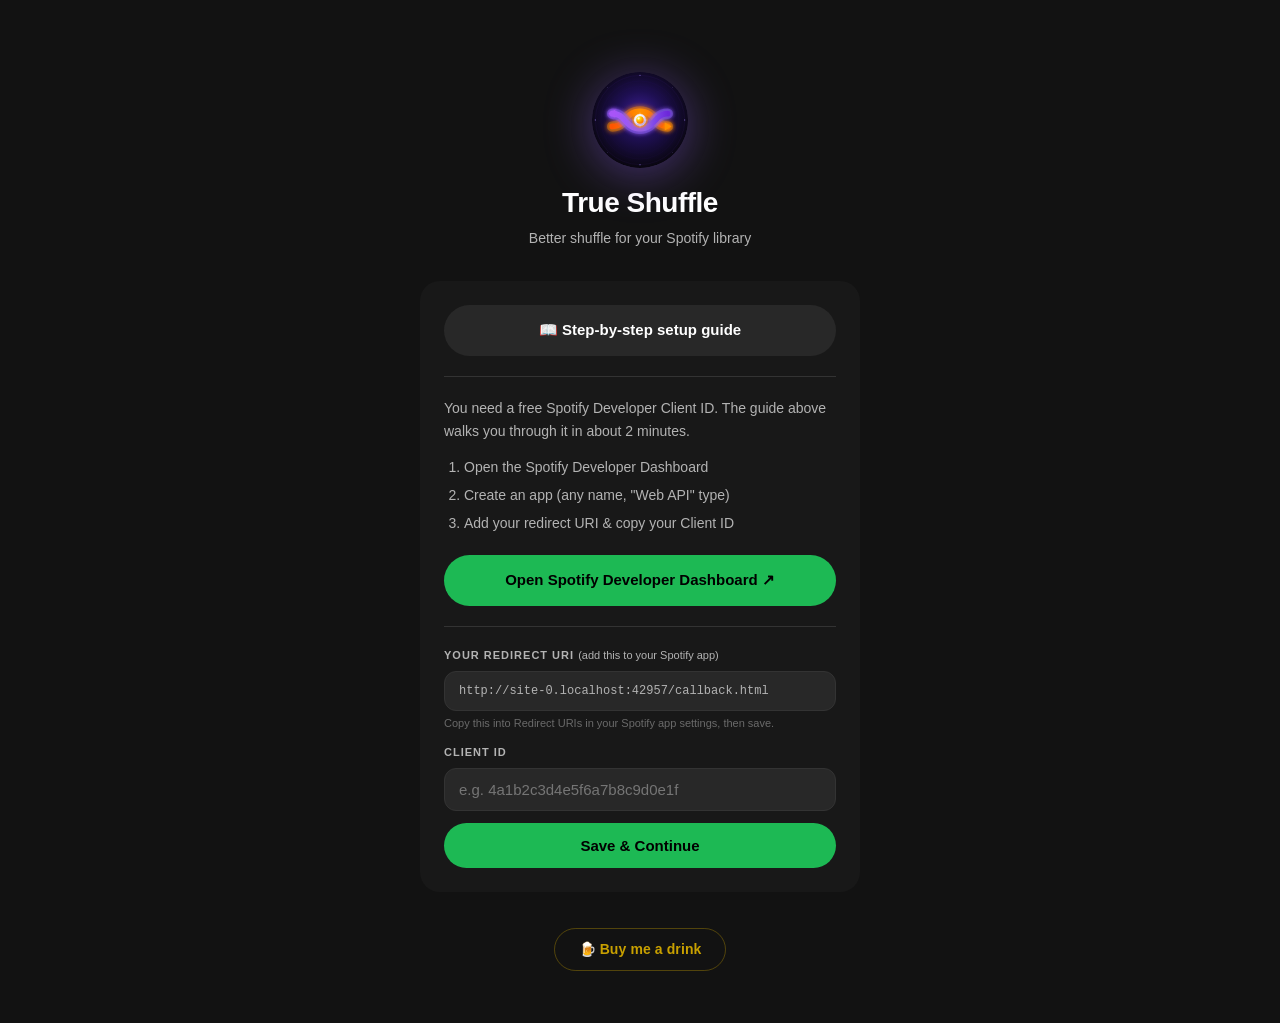
==== index.html @ 3b2812a7 "Deploy True Shuffle web app — ed24900bc7e69469fba70e04ebcd4ed417a849a8 ed24900bc7e69469fba70e04ebcd4" ====
<!DOCTYPE html>
<html lang="en">
<head>
    <meta charset="UTF-8">
    <meta name="viewport" content="width=device-width, initial-scale=1.0, viewport-fit=cover">
    <meta name="theme-color" content="#121212">
    <meta name="apple-mobile-web-app-capable" content="yes">
    <meta name="apple-mobile-web-app-status-bar-style" content="black-translucent">
    <title>True Shuffle</title>
    <link rel="icon" type="image/svg+xml" href="favicon.svg">
    <link rel="apple-touch-icon" href="favicon.svg">
    <link rel="stylesheet" href="css/style.css">
</head>
<body>
<div class="app">

    <!-- ── Setup Screen ──────────────────────────────────────────────────── -->
    <section id="screen-setup" class="screen">
        <div class="logo-area">
            <img src="favicon.svg" alt="True Shuffle logo" class="logo-img">
            <h1>True Shuffle</h1>
            <p>Better shuffle for your Spotify library</p>
        </div>

        <div class="card">
            <!-- Guide link at the TOP of the card -->
            <a href="walkthrough.html" target="_blank" rel="noopener"
               class="btn btn-secondary" style="margin-bottom: 16px;">
                📖 Step-by-step setup guide
            </a>

            <div class="divider"></div>

            <div class="setup-steps">
                <p style="margin-bottom: 12px;">You need a free Spotify Developer Client ID.
                    The guide above walks you through it in about 2 minutes.</p>
                <ol>
                    <li>Open the Spotify Developer Dashboard</li>
                    <li>Create an app (any name, "Web API" type)</li>
                    <li>Add your redirect URI &amp; copy your Client ID</li>
                </ol>
            </div>

            <a href="https://developer.spotify.com/dashboard"
               target="_blank" rel="noopener"
               class="btn btn-primary" style="margin-top: 16px; margin-bottom: 16px;">
                Open Spotify Developer Dashboard ↗
            </a>

            <div class="divider"></div>

            <label>Your Redirect URI <span style="font-weight:400;text-transform:none;letter-spacing:0;">(add this to your Spotify app)</span></label>
            <div class="redirect-uri-box" id="redirect-uri-display">Loading…</div>
            <span class="redirect-uri-label">Copy this into Redirect URIs in your Spotify app settings, then save.</span>

            <label for="input-client-id" style="margin-top: 8px;">Client ID</label>
            <input type="text" id="input-client-id" placeholder="e.g. 4a1b2c3d4e5f6a7b8c9d0e1f"
                   autocomplete="off" autocorrect="off" autocapitalize="off" spellcheck="false">

            <button id="btn-save-client-id" class="btn btn-primary">
                Save &amp; Continue
            </button>
        </div>

        <div class="bmc-footer">
            <a href="https://www.buymeacoffee.com/AppsbyDan" target="_blank" rel="noopener" class="bmc-link">
                🍺 Buy me a drink
            </a>
        </div>
    </section>

    <!-- ── Home Screen ────────────────────────────────────────────────────── -->
    <section id="screen-home" class="screen">

        <!-- Gear icon: top-right, absolute -->
        <button class="icon-btn home-settings-btn" id="btn-settings" aria-label="Settings">⚙️</button>

        <!-- Logo + title: centered -->
        <div class="home-header">
            <img src="favicon.svg" alt="True Shuffle logo" class="home-logo-img">
            <h1>True Shuffle</h1>
        </div>

        <!-- Logged-out state -->
        <div id="home-logged-out" style="display:none;">
            <!-- Shown when a re-login is needed (e.g. missing playlist scope) -->
            <div id="relogin-notice" style="display:none;" class="relogin-notice"></div>

            <div class="home-hero">
                <h2>Real shuffle.<br>No repeats. No bias.</h2>
                <p>True Shuffle builds a playlist that spreads evenly across all your
                   artists — so your whole library actually gets played. It remembers
                   your recent playlists, so each build brings different songs and
                   different artists.</p>
            </div>
            <div class="spacer"></div>
            <button id="btn-login" class="btn btn-primary">Log in with Spotify</button>
            <button class="btn btn-ghost btn-sm" style="margin-top: 8px;"
                onclick="document.getElementById('screen-home').classList.remove('active');document.getElementById('screen-setup').classList.add('active');">
                Change Client ID
            </button>
        </div>

        <!-- Logged-in state -->
        <div id="home-logged-in" style="display:none;">
            <div class="home-hero">
                <h2>Ready to shuffle</h2>
                <p>Tap Build to create a fresh playlist that covers your entire
                   Spotify library — artists you love and artists you've forgotten.</p>
            </div>
            <div class="spacer"></div>
            <button id="btn-build" class="btn btn-primary">Build Playlist</button>
            <button id="btn-logout" class="btn btn-ghost btn-sm" style="margin-top: 8px;">Log out</button>
        </div>

        <div class="bmc-footer">
            <a href="https://www.buymeacoffee.com/AppsbyDan" target="_blank" rel="noopener" class="bmc-link">
                🍺 Buy me a drink
            </a>
        </div>
    </section>

    <!-- ── Building Screen ────────────────────────────────────────────────── -->
    <section id="screen-building" class="screen">
        <div class="spinner"></div>
        <p id="build-status">Starting…</p>
        <p id="build-progress"></p>
        <p class="text-muted text-sm" style="max-width: 260px; text-align: center; margin-top: 8px;">
            First builds scan your artist library — this can take 30–60 seconds.
            Future builds are much faster.
        </p>
    </section>

    <!-- ── Success Screen ────────────────────────────────────────────────── -->
    <section id="screen-success" class="screen">
        <div class="success-check">✓</div>
        <h2>Playlist Built!</h2>
        <p id="success-track-count" class="text-muted"></p>
        <p id="success-tiers"></p>
        <p id="scan-progress" class="text-muted text-sm"></p>

        <div class="success-actions">
            <a id="success-link" href="#" target="_blank" rel="noopener">
                Open in Spotify ↗
            </a>
            <button id="btn-rebuild" class="btn btn-secondary">Build Another</button>
            <button class="btn btn-ghost btn-sm"
                onclick="document.getElementById('screen-success').classList.remove('active');document.getElementById('screen-home').classList.add('active');">
                Back to Home
            </button>
        </div>

        <div class="bmc-footer">
            <a href="https://www.buymeacoffee.com/AppsbyDan" target="_blank" rel="noopener" class="bmc-link">
                🍺 Buy me a drink
            </a>
        </div>
    </section>

    <!-- ── Error Screen ───────────────────────────────────────────────────── -->
    <section id="screen-error" class="screen">
        <div class="error-icon">⚠️</div>
        <h2>Something went wrong</h2>
        <p id="error-message"></p>
        <div style="width: 100%; margin-top: auto;">
            <button id="btn-try-again" class="btn btn-primary">Try Again</button>
        </div>
    </section>

    <!-- ── Settings Overlay ───────────────────────────────────────────────── -->
    <div id="settings-overlay" class="settings-overlay" role="dialog" aria-label="Settings">
        <div class="settings-panel">
            <div class="settings-header">
                <h2>Settings</h2>
                <button class="settings-close-btn" id="btn-settings-close" aria-label="Close settings">✕</button>
            </div>

            <div class="settings-body">

                <!-- Discovery Bias -->
                <div class="setting-section">
                    <p class="setting-section-title">Discovery</p>
                    <div class="setting-row">
                        <div>
                            <div class="setting-row-label">Discovery bias</div>
                            <div class="setting-row-desc">How often discovery artists appear vs. familiar ones</div>
                        </div>
                        <span class="setting-value" id="bias-value">60%</span>
                    </div>
                    <input type="range" id="input-bias" min="0" max="100" step="5" value="60">
                    <div style="display:flex;justify-content:space-between;margin-top:6px;">
                        <span class="text-muted text-sm">Familiar</span>
                        <span class="text-muted text-sm">Discovery</span>
                    </div>
                </div>

                <div class="divider"></div>

                <!-- Playlist Duration -->
                <div class="setting-section">
                    <p class="setting-section-title">Playlist</p>

                    <div class="setting-row">
                        <div>
                            <div class="setting-row-label">Playlist name</div>
                            <div class="setting-row-desc">What the playlist is called in Spotify</div>
                        </div>
                    </div>
                    <input type="text" id="input-playlist-name"
                           maxlength="100" placeholder="True Shuffle" autocomplete="off"
                           aria-label="Playlist name">
                    <div class="text-muted text-sm" id="playlist-name-hint" style="margin-top:6px;"></div>

                    <div class="setting-row" style="margin-top:18px;">
                        <div>
                            <div class="setting-row-label">Target duration</div>
                            <div class="setting-row-desc">Approximate playlist length</div>
                        </div>
                        <span class="setting-value" id="duration-value">2.0 hr</span>
                    </div>
                    <input type="range" id="input-duration" min="0.5" max="4" step="0.5" value="2">
                    <div style="display:flex;justify-content:space-between;margin-top:6px;">
                        <span class="text-muted text-sm">30 min</span>
                        <span class="text-muted text-sm">4 hr</span>
                    </div>
                </div>

                <div class="divider"></div>

                <!-- Cooldown -->
                <div class="setting-section">
                    <p class="setting-section-title">Cooldown</p>

                    <div class="setting-row">
                        <div>
                            <div class="setting-row-label">Song repeat cooldown</div>
                            <div class="setting-row-desc">Avoid songs used in this many previous builds</div>
                        </div>
                        <span class="setting-value" id="song-cooldown-value">5</span>
                    </div>
                    <input type="range" id="input-song-cooldown" min="1" max="50" step="1" value="5">
                    <div style="display:flex;justify-content:space-between;margin-top:6px;">
                        <span class="text-muted text-sm">1</span>
                        <span class="text-muted text-sm">50</span>
                    </div>

                    <div class="setting-row" style="margin-top:18px;">
                        <div>
                            <div class="setting-row-label">Artist repeat cooldown</div>
                            <div class="setting-row-desc">Avoid artists used in this many previous builds</div>
                        </div>
                        <span class="setting-value" id="artist-cooldown-value">5</span>
                    </div>
                    <input type="range" id="input-artist-cooldown" min="1" max="30" step="1" value="5">
                    <div style="display:flex;justify-content:space-between;margin-top:6px;">
                        <span class="text-muted text-sm">1</span>
                        <span class="text-muted text-sm">30</span>
                    </div>
                    <div class="text-muted text-sm" id="artist-cooldown-rec" style="margin-top:8px;"></div>
                </div>

                <div class="divider"></div>

                <!-- Liked Songs mode -->
                <div class="setting-section">
                    <p class="setting-section-title">Liked Songs shuffle</p>
                    <div class="toggle-row">
                        <div class="toggle-label-group">
                            <div class="label-text">Explore artist catalogs</div>
                            <div class="label-desc">When you have no followed artists, also include top tracks
                                &amp; saved album cuts (not just your liked songs)</div>
                        </div>
                        <label class="toggle-switch">
                            <input type="checkbox" id="input-explore">
                            <span class="toggle-track"></span>
                        </label>
                    </div>
                </div>

                <div class="divider"></div>

                <!-- Track Library -->
                <div class="setting-section">
                    <p class="setting-section-title">Track Library</p>
                    <p class="text-muted text-sm" style="margin-bottom: 12px;">
                        Artists are scanned in batches per build. Use this to force a rescan
                        for newly released music.
                    </p>
                    <button id="btn-clear-cache" class="btn btn-outline btn-sm">Scan for new tracks</button>
                </div>

                <div class="divider"></div>

                <!-- Export -->
                <div class="setting-section">
                    <p class="setting-section-title">Export</p>
                    <p class="text-muted text-sm" style="margin-bottom: 12px;">
                        Downloads straight to this device. Nothing is uploaded, and no file
                        contains your Client ID or login details.
                    </p>
                    <button id="btn-export-artists" class="btn btn-outline btn-sm">Export artist list</button>
                    <button id="btn-export-playlists" class="btn btn-outline btn-sm"
                            style="margin-top: 8px;">Export playlist log</button>
                    <button id="btn-export-diag" class="btn btn-outline btn-sm"
                            style="margin-top: 8px;">Export diagnostics</button>
                    <button id="btn-clear-playlist-log" class="btn btn-ghost btn-sm"
                            style="margin-top: 8px;">Clear playlist log</button>
                </div>

                <div class="divider"></div>

                <!-- Account -->
                <div class="setting-section">
                    <p class="setting-section-title">Account</p>
                    <button id="btn-change-client-id" class="btn btn-ghost btn-sm">Change Client ID</button>
                </div>

                <div class="divider"></div>

                <!-- Support -->
                <div class="setting-section" style="text-align: center; padding-bottom: 4px;">
                    <a href="https://www.buymeacoffee.com/AppsbyDan" target="_blank" rel="noopener" class="bmc-link">
                        🍺 Buy me a drink
                    </a>
                </div>

            </div>
        </div>
    </div>

</div><!-- /.app -->

<script type="module" src="js/app.js?v=21"></script>
</body>
</html>
---- css/style.css ----
/* style.css — True Shuffle Web — Spotify dark theme, mobile-first */

/* ── Variables ──────────────────────────────────────────────────────────────── */
:root {
    --bg:          #121212;
    --surface:     #181818;
    --surface-2:   #282828;
    --surface-3:   #333333;
    --green:       #1db954;
    --green-dark:  #158a3e;
    --text:        #ffffff;
    --text-muted:  #b3b3b3;
    --text-dim:    #6a6a6a;
    --danger:      #e74c3c;
    --radius:      12px;
    --radius-lg:   20px;
    --radius-pill: 999px;
    --transition:  0.2s ease;
    --max-w:       480px;
}

/* ── Reset & Base ────────────────────────────────────────────────────────────── */
*, *::before, *::after { box-sizing: border-box; margin: 0; padding: 0; }

html, body {
    height: 100%;
    background: var(--bg);
    color: var(--text);
    font-family: -apple-system, BlinkMacSystemFont, 'Segoe UI', Roboto, Helvetica, Arial, sans-serif;
    font-size: 16px;
    line-height: 1.5;
    -webkit-font-smoothing: antialiased;
}

a { color: var(--green); text-decoration: none; }
a:hover { text-decoration: underline; }

/* ── App Container ───────────────────────────────────────────────────────────── */
.app {
    min-height: 100vh;
    display: flex;
    flex-direction: column;
    align-items: center;
}

/* ── Screens ─────────────────────────────────────────────────────────────────── */
.screen {
    display: none;
    flex-direction: column;
    width: 100%;
    max-width: var(--max-w);
    min-height: 100vh;
    padding: 24px 20px 40px;
}
.screen.active { display: flex; }

/* ── Logo (setup screen) ─────────────────────────────────────────────────────── */
.logo-area {
    text-align: center;
    margin-bottom: 32px;
    padding-top: 40px;
}
.logo-img {
    width: 96px;
    height: 96px;
    margin-bottom: 14px;
    display: block;
    margin-left: auto;
    margin-right: auto;
    /* The SVG has its own dark bg — a subtle glow ties it to the page */
    filter: drop-shadow(0 6px 24px rgba(139, 92, 246, 0.45));
    border-radius: 50%;
}
.logo-area h1 {
    font-size: 28px;
    font-weight: 700;
    letter-spacing: -0.5px;
    color: var(--text);
}
.logo-area p {
    color: var(--text-muted);
    font-size: 14px;
    margin-top: 4px;
}

/* ── Buy Me a Coffee ─────────────────────────────────────────────────────────── */
.bmc-footer {
    text-align: center;
    padding: 20px 0 12px;
    margin-top: auto;
}
.bmc-link {
    display: inline-flex;
    align-items: center;
    gap: 8px;
    color: #C8A000;
    background: transparent;
    border: 1.5px solid rgba(200, 160, 0, 0.35);
    padding: 10px 24px;
    border-radius: var(--radius-pill);
    font-size: 14px;
    font-weight: 600;
    letter-spacing: 0.1px;
    text-decoration: none;
    transition: color var(--transition), background var(--transition),
                border-color var(--transition), transform var(--transition);
}
.bmc-link:hover {
    color: #FFD700;
    background: rgba(200, 160, 0, 0.1);
    border-color: rgba(200, 160, 0, 0.7);
    text-decoration: none;
    transform: translateY(-1px);
}

/* ── Cards ───────────────────────────────────────────────────────────────────── */
.card {
    background: var(--surface);
    border-radius: var(--radius-lg);
    padding: 24px;
    margin-bottom: 16px;
}

/* ── Buttons ─────────────────────────────────────────────────────────────────── */
.btn {
    display: flex;
    align-items: center;
    justify-content: center;
    gap: 8px;
    width: 100%;
    padding: 14px 20px;
    border: none;
    border-radius: var(--radius-pill);
    font-size: 15px;
    font-weight: 700;
    cursor: pointer;
    transition: opacity var(--transition), transform var(--transition);
    text-decoration: none;
}
.btn:hover  { opacity: 0.88; }
.btn:active { transform: scale(0.97); }
.btn:disabled { opacity: 0.4; cursor: not-allowed; }

.btn-primary {
    background: var(--green);
    color: #000;
}
.btn-secondary {
    background: var(--surface-2);
    color: var(--text);
}
.btn-outline {
    background: transparent;
    color: var(--text);
    border: 1px solid var(--surface-3);
}
.btn-ghost {
    background: transparent;
    color: var(--text-muted);
    font-weight: 400;
}
.btn-danger {
    background: transparent;
    color: var(--danger);
    font-weight: 400;
}
.btn-sm {
    padding: 10px 16px;
    font-size: 13px;
}
.btn + .btn { margin-top: 10px; }

/* ── Labels & Inputs ─────────────────────────────────────────────────────────── */
label {
    display: block;
    font-size: 11px;
    font-weight: 700;
    letter-spacing: 1px;
    text-transform: uppercase;
    color: var(--text-muted);
    margin-bottom: 8px;
}

input[type="text"],
input[type="password"] {
    width: 100%;
    background: var(--surface-2);
    border: 1px solid var(--surface-3);
    border-radius: var(--radius);
    padding: 12px 14px;
    color: var(--text);
    font-size: 15px;
    outline: none;
    transition: border-color var(--transition);
    margin-bottom: 12px;
}
input[type="text"]:focus,
input[type="password"]:focus {
    border-color: var(--green);
}

/* ── Redirect URI box ────────────────────────────────────────────────────────── */
.redirect-uri-box {
    background: var(--surface-2);
    border: 1px solid var(--surface-3);
    border-radius: var(--radius);
    padding: 10px 14px;
    font-size: 12px;
    color: var(--text-muted);
    word-break: break-all;
    margin-bottom: 4px;
    font-family: 'SF Mono', 'Consolas', 'Courier New', monospace;
}
.redirect-uri-label {
    font-size: 11px;
    color: var(--text-dim);
    margin-bottom: 12px;
    display: block;
}

/* ── Divider ─────────────────────────────────────────────────────────────────── */
.divider {
    height: 1px;
    background: var(--surface-3);
    margin: 20px 0;
}

/* ── Setup Screen ────────────────────────────────────────────────────────────── */
#screen-setup .logo-area { padding-top: 48px; }

.setup-steps {
    color: var(--text-muted);
    font-size: 14px;
    line-height: 1.7;
    margin-bottom: 20px;
}
.setup-steps strong { color: var(--text); }

.setup-steps ol {
    padding-left: 20px;
}
.setup-steps li { margin-bottom: 4px; }

/* ── Home Screen ─────────────────────────────────────────────────────────────── */
#screen-home {
    position: relative;
}

/* Settings gear: absolute top-right */
.home-settings-btn {
    position: absolute;
    top: 44px;
    right: 0;
    z-index: 1;
}

/* Centered logo lockup */
.home-header {
    text-align: center;
    padding-top: 44px;
    margin-bottom: 16px;
}
.home-logo-img {
    width: 120px;
    height: 120px;
    display: block;
    margin: 0 auto 14px;
    border-radius: 50%;
    filter: drop-shadow(0 6px 28px rgba(139, 92, 246, 0.5));
}
.home-header h1 {
    font-size: 26px;
    font-weight: 700;
    letter-spacing: -0.3px;
}

.icon-btn {
    background: none;
    border: none;
    color: var(--text-muted);
    cursor: pointer;
    font-size: 22px;
    padding: 4px 8px;
    border-radius: 8px;
    line-height: 1;
    transition: color var(--transition);
}
.icon-btn:hover { color: var(--text); }

.home-hero {
    display: flex;
    flex-direction: column;
    align-items: center;
    text-align: center;
    padding: 12px 0 20px;
}
.home-hero h2 {
    font-size: 20px;
    font-weight: 700;
    margin-bottom: 10px;
    color: var(--text);
}
.home-hero p {
    color: var(--text-muted);
    font-size: 15px;
    max-width: 300px;
    margin: 0 auto;
    line-height: 1.6;
}

#home-logged-out,
#home-logged-in {
    flex-direction: column;
    width: 100%;
}

/* ── Building Screen ─────────────────────────────────────────────────────────── */
#screen-building {
    align-items: center;
    justify-content: center;
    text-align: center;
    gap: 20px;
}
.spinner {
    width: 52px;
    height: 52px;
    border: 3px solid var(--surface-2);
    border-top-color: var(--green);
    border-radius: 50%;
    animation: spin 0.85s linear infinite;
}
@keyframes spin { to { transform: rotate(360deg); } }

#build-status {
    color: var(--text);
    font-size: 15px;
    font-weight: 500;
    max-width: 280px;
}
#build-progress {
    color: var(--text-dim);
    font-size: 13px;
    min-height: 1.4em;
}

/* ── Success Screen ──────────────────────────────────────────────────────────── */
#screen-success {
    align-items: center;
    text-align: center;
    padding-top: 60px;
}
.success-check {
    width: 72px;
    height: 72px;
    background: var(--green);
    border-radius: 50%;
    display: flex;
    align-items: center;
    justify-content: center;
    font-size: 36px;
    color: #000;
    margin-bottom: 24px;
}
#screen-success h2 {
    font-size: 26px;
    font-weight: 700;
    margin-bottom: 8px;
}
#success-track-count {
    color: var(--text-muted);
    font-size: 15px;
    margin-bottom: 6px;
}
#success-tiers {
    color: var(--green);
    font-size: 13px;
    margin-bottom: 4px;
}
#scan-progress {
    color: var(--text-dim);
    font-size: 12px;
    margin-bottom: 32px;
    display: none;
}
.success-actions {
    width: 100%;
    margin-top: 32px;
    display: flex;
    flex-direction: column;
    gap: 10px;
}
#success-link {
    display: flex;
    align-items: center;
    justify-content: center;
    gap: 8px;
    width: 100%;
    padding: 14px 20px;
    background: var(--green);
    color: #000;
    border-radius: var(--radius-pill);
    font-size: 15px;
    font-weight: 700;
    text-decoration: none;
    transition: opacity var(--transition);
}
#success-link:hover { opacity: 0.88; text-decoration: none; }

/* ── Error Screen ────────────────────────────────────────────────────────────── */
#screen-error {
    align-items: center;
    text-align: center;
    padding-top: 80px;
}
.error-icon {
    width: 72px;
    height: 72px;
    background: var(--surface-2);
    border-radius: 50%;
    display: flex;
    align-items: center;
    justify-content: center;
    font-size: 32px;
    margin-bottom: 24px;
}
#screen-error h2 {
    font-size: 22px;
    font-weight: 700;
    margin-bottom: 12px;
}
#error-message {
    color: var(--text-muted);
    font-size: 15px;
    max-width: 300px;
    margin-bottom: 32px;
    white-space: pre-wrap;
    line-height: 1.6;
}

/* ── Settings Overlay ────────────────────────────────────────────────────────── */
.settings-overlay {
    display: none;
    position: fixed;
    inset: 0;
    background: rgba(0, 0, 0, 0.6);
    z-index: 100;
    align-items: flex-end;
    justify-content: center;
}
.settings-overlay.open {
    display: flex;
}
.settings-panel {
    width: 100%;
    max-width: var(--max-w);
    background: var(--surface);
    border-radius: var(--radius-lg) var(--radius-lg) 0 0;
    max-height: 85vh;
    overflow-y: auto;
    padding-bottom: env(safe-area-inset-bottom, 16px);
    animation: slideUp 0.25s ease;
}
@keyframes slideUp {
    from { transform: translateY(60px); opacity: 0; }
    to   { transform: translateY(0);    opacity: 1; }
}
.settings-header {
    display: flex;
    align-items: center;
    justify-content: space-between;
    padding: 20px 20px 16px;
    border-bottom: 1px solid var(--surface-3);
    position: sticky;
    top: 0;
    background: var(--surface);
    z-index: 1;
}
.settings-header h2 {
    font-size: 18px;
    font-weight: 700;
}
.settings-close-btn {
    background: var(--surface-2);
    border: none;
    color: var(--text-muted);
    font-size: 16px;
    width: 32px;
    height: 32px;
    border-radius: 50%;
    cursor: pointer;
    display: flex;
    align-items: center;
    justify-content: center;
    transition: background var(--transition);
}
.settings-close-btn:hover { background: var(--surface-3); }

.settings-body { padding: 16px 20px 20px; }

.setting-section {
    margin-bottom: 24px;
}
.setting-section-title {
    font-size: 11px;
    font-weight: 700;
    letter-spacing: 1px;
    text-transform: uppercase;
    color: var(--text-dim);
    margin-bottom: 14px;
}
.setting-row {
    display: flex;
    align-items: center;
    justify-content: space-between;
    margin-bottom: 12px;
}
.setting-row-label {
    font-size: 15px;
    color: var(--text);
    flex: 1;
}
.setting-row-desc {
    font-size: 12px;
    color: var(--text-muted);
    margin-top: 2px;
}
.setting-value {
    font-size: 15px;
    font-weight: 600;
    color: var(--green);
    min-width: 52px;
    text-align: right;
}

/* Slider */
input[type="range"] {
    -webkit-appearance: none;
    appearance: none;
    width: 100%;
    height: 4px;
    background: var(--surface-3);
    border-radius: 2px;
    outline: none;
    margin-top: 8px;
}
input[type="range"]::-webkit-slider-thumb {
    -webkit-appearance: none;
    width: 20px;
    height: 20px;
    background: var(--green);
    border-radius: 50%;
    cursor: pointer;
}
input[type="range"]::-moz-range-thumb {
    width: 20px;
    height: 20px;
    background: var(--green);
    border-radius: 50%;
    border: none;
    cursor: pointer;
}

/* Stepper */
.stepper {
    display: flex;
    align-items: center;
    gap: 12px;
}
.stepper-btn {
    width: 32px;
    height: 32px;
    background: var(--surface-2);
    border: none;
    border-radius: 50%;
    color: var(--text);
    font-size: 18px;
    cursor: pointer;
    display: flex;
    align-items: center;
    justify-content: center;
    transition: background var(--transition);
    line-height: 1;
}
.stepper-btn:hover:not(:disabled) { background: var(--surface-3); }
.stepper-btn:disabled { opacity: 0.35; cursor: not-allowed; }
.stepper-val {
    font-size: 15px;
    font-weight: 600;
    color: var(--text);
    min-width: 28px;
    text-align: center;
}

/* Toggle switch */
.toggle-row {
    display: flex;
    align-items: flex-start;
    justify-content: space-between;
    gap: 12px;
}
.toggle-label-group { flex: 1; }
.toggle-label-group .label-text {
    font-size: 15px;
    color: var(--text);
}
.toggle-label-group .label-desc {
    font-size: 12px;
    color: var(--text-muted);
    margin-top: 2px;
}
.toggle-switch {
    position: relative;
    width: 44px;
    height: 26px;
    flex-shrink: 0;
    margin-top: 2px;
}
.toggle-switch input {
    opacity: 0;
    width: 0;
    height: 0;
    position: absolute;
}
.toggle-track {
    position: absolute;
    inset: 0;
    background: var(--surface-3);
    border-radius: var(--radius-pill);
    cursor: pointer;
    transition: background var(--transition);
}
.toggle-switch input:checked + .toggle-track {
    background: var(--green);
}
.toggle-track::after {
    content: '';
    position: absolute;
    left: 3px;
    top: 3px;
    width: 20px;
    height: 20px;
    background: #fff;
    border-radius: 50%;
    transition: transform var(--transition);
}
.toggle-switch input:checked + .toggle-track::after {
    transform: translateX(18px);
}

/* Callback page */
#callback-container {
    display: flex;
    flex-direction: column;
    align-items: center;
    justify-content: center;
    min-height: 100vh;
    text-align: center;
    gap: 20px;
    padding: 24px;
}
#callback-status {
    color: var(--text-muted);
    font-size: 16px;
}

/* ── Utilities ───────────────────────────────────────────────────────────────── */
.spacer { flex: 1; }
.mt-auto { margin-top: auto; }
.text-muted { color: var(--text-muted); }
.text-sm { font-size: 13px; }
.text-center { text-align: center; }
.full-width { width: 100%; }

/* ── Re-login notice banner ──────────────────────────────────────────────────── */
.relogin-notice {
    background: #2a1500;
    border: 1px solid #FF8C00;
    border-radius: var(--radius);
    color: #FFB347;
    font-size: 14px;
    line-height: 1.5;
    padding: 12px 16px;
    margin-bottom: 16px;
    text-align: center;
}

/* ── Safe area for notched phones ────────────────────────────────────────────── */
.screen { padding-bottom: max(40px, env(safe-area-inset-bottom)); }
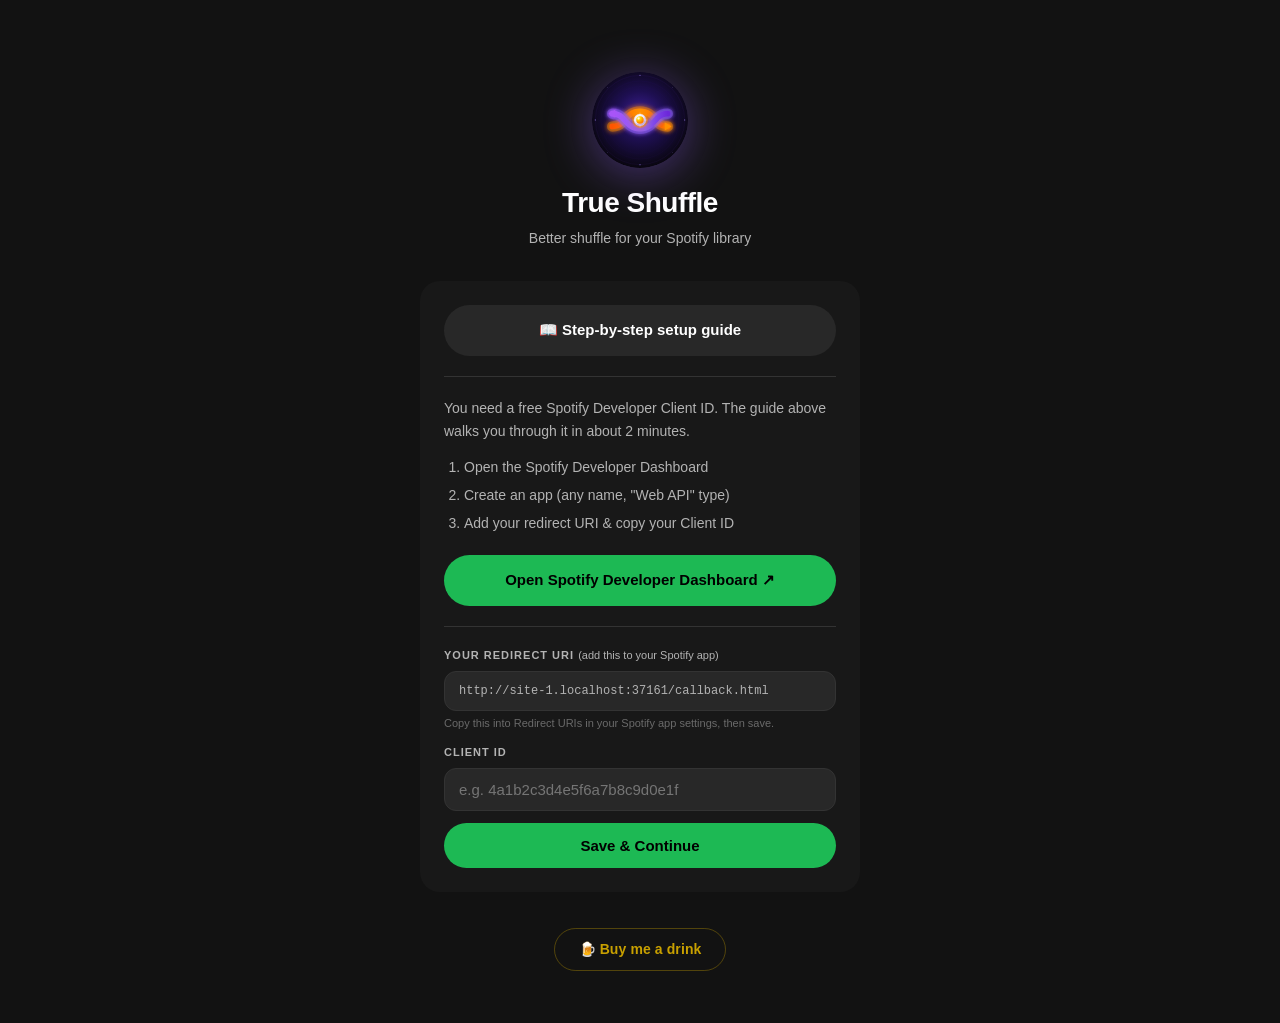
==== commit 072f9aae: "Deploy True Shuffle web app — 57a1da5469a4fce772748e667f0f40c220ba3295 57a1da5469a4fce772748e667f0f4" ====
--- a/index.html
+++ b/index.html
@@ -330,6 +330,6 @@
 
 </div><!-- /.app -->
 
-<script type="module" src="js/app.js?v=21"></script>
+<script type="module" src="js/app.js?v=22"></script>
 </body>
 </html>
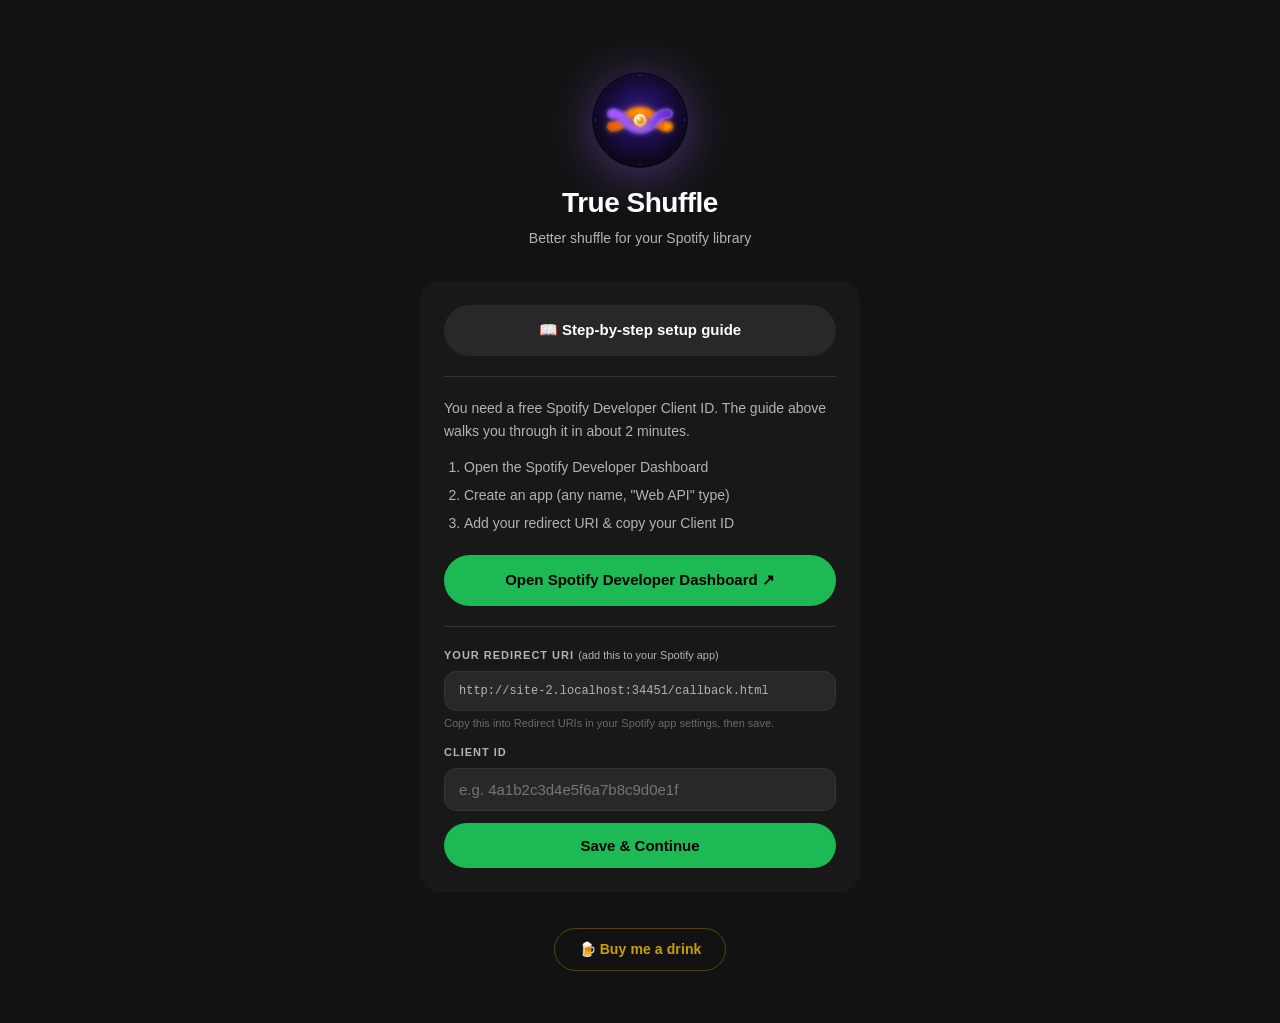
==== commit fc1d654c: "Deploy True Shuffle web app — 391886a02c2e55c7c3d028675f5ed5c36f6a7524 391886a02c2e55c7c3d028675f5ed" ====
--- a/index.html
+++ b/index.html
@@ -330,6 +330,6 @@
 
 </div><!-- /.app -->
 
-<script type="module" src="js/app.js?v=22"></script>
+<script type="module" src="js/app.js?v=23"></script>
 </body>
 </html>
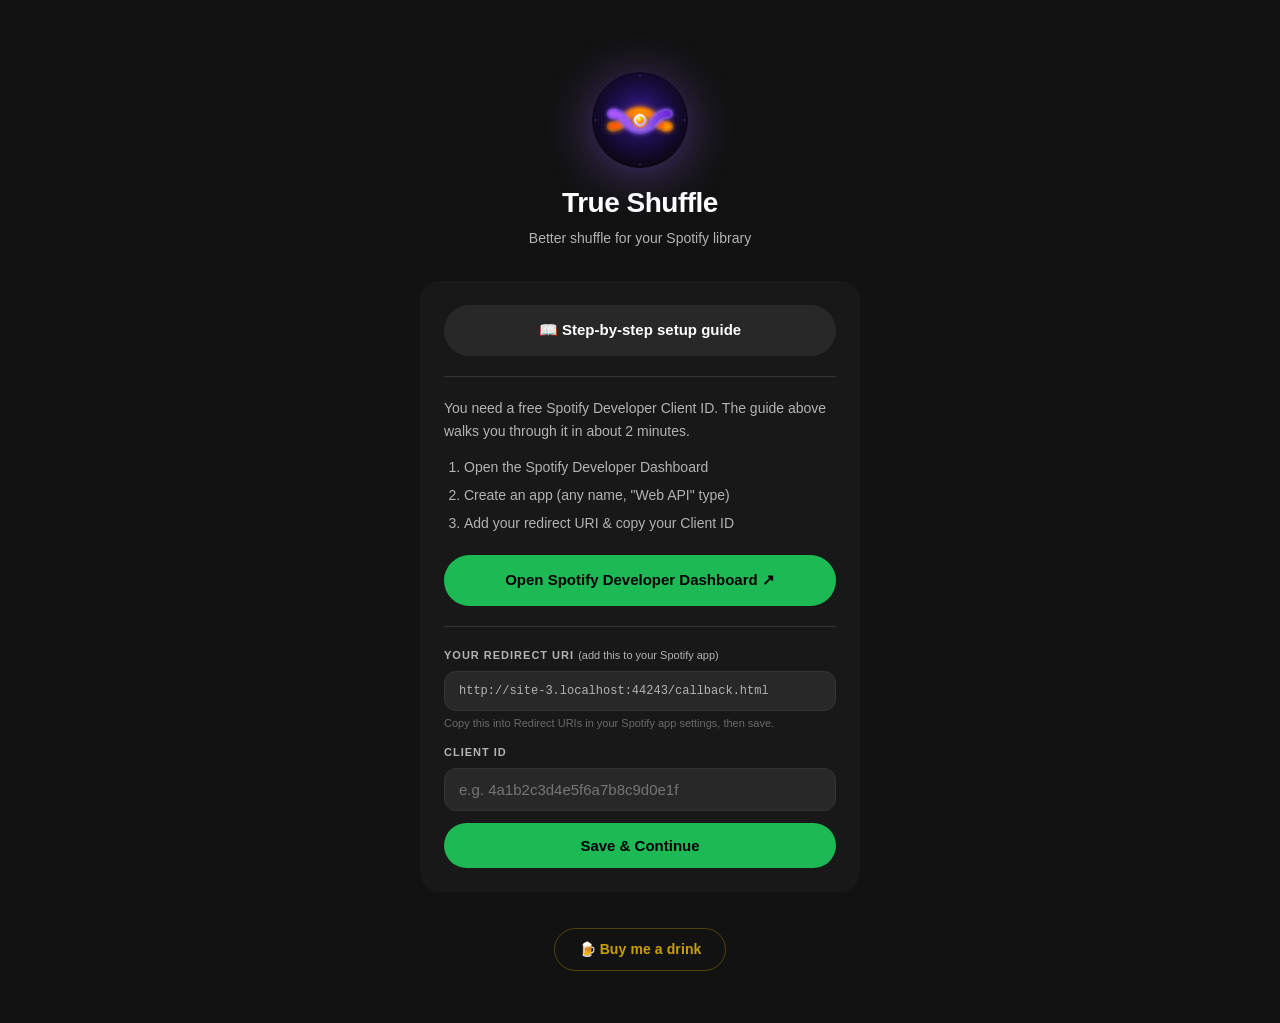
==== commit 3aa3d1a3: "Deploy True Shuffle web app — 30d7217555b49faeeb0be9638a992a0916b56cfb 30d7217555b49faeeb0be9638a992" ====
--- a/index.html
+++ b/index.html
@@ -138,6 +138,7 @@
         <p id="success-track-count" class="text-muted"></p>
         <p id="success-tiers"></p>
         <p id="scan-progress" class="text-muted text-sm"></p>
+        <p id="short-notice" class="text-muted text-sm" style="display:none;max-width:280px;text-align:center;"></p>
 
         <div class="success-actions">
             <a id="success-link" href="#" target="_blank" rel="noopener">
@@ -234,7 +235,7 @@
                     <div class="setting-row">
                         <div>
                             <div class="setting-row-label">Song repeat cooldown</div>
-                            <div class="setting-row-desc">Avoid songs used in this many previous builds</div>
+                            <div class="setting-row-desc">A song will not repeat within this many builds</div>
                         </div>
                         <span class="setting-value" id="song-cooldown-value">5</span>
                     </div>
@@ -243,11 +244,12 @@
                         <span class="text-muted text-sm">1</span>
                         <span class="text-muted text-sm">50</span>
                     </div>
+                    <div class="text-muted text-sm" id="song-cooldown-rec" style="margin-top:8px;"></div>
 
                     <div class="setting-row" style="margin-top:18px;">
                         <div>
                             <div class="setting-row-label">Artist repeat cooldown</div>
-                            <div class="setting-row-desc">Avoid artists used in this many previous builds</div>
+                            <div class="setting-row-desc">Artists are held back this long where the pool allows</div>
                         </div>
                         <span class="setting-value" id="artist-cooldown-value">5</span>
                     </div>
@@ -330,6 +332,6 @@
 
 </div><!-- /.app -->
 
-<script type="module" src="js/app.js?v=23"></script>
+<script type="module" src="js/app.js?v=24"></script>
 </body>
 </html>
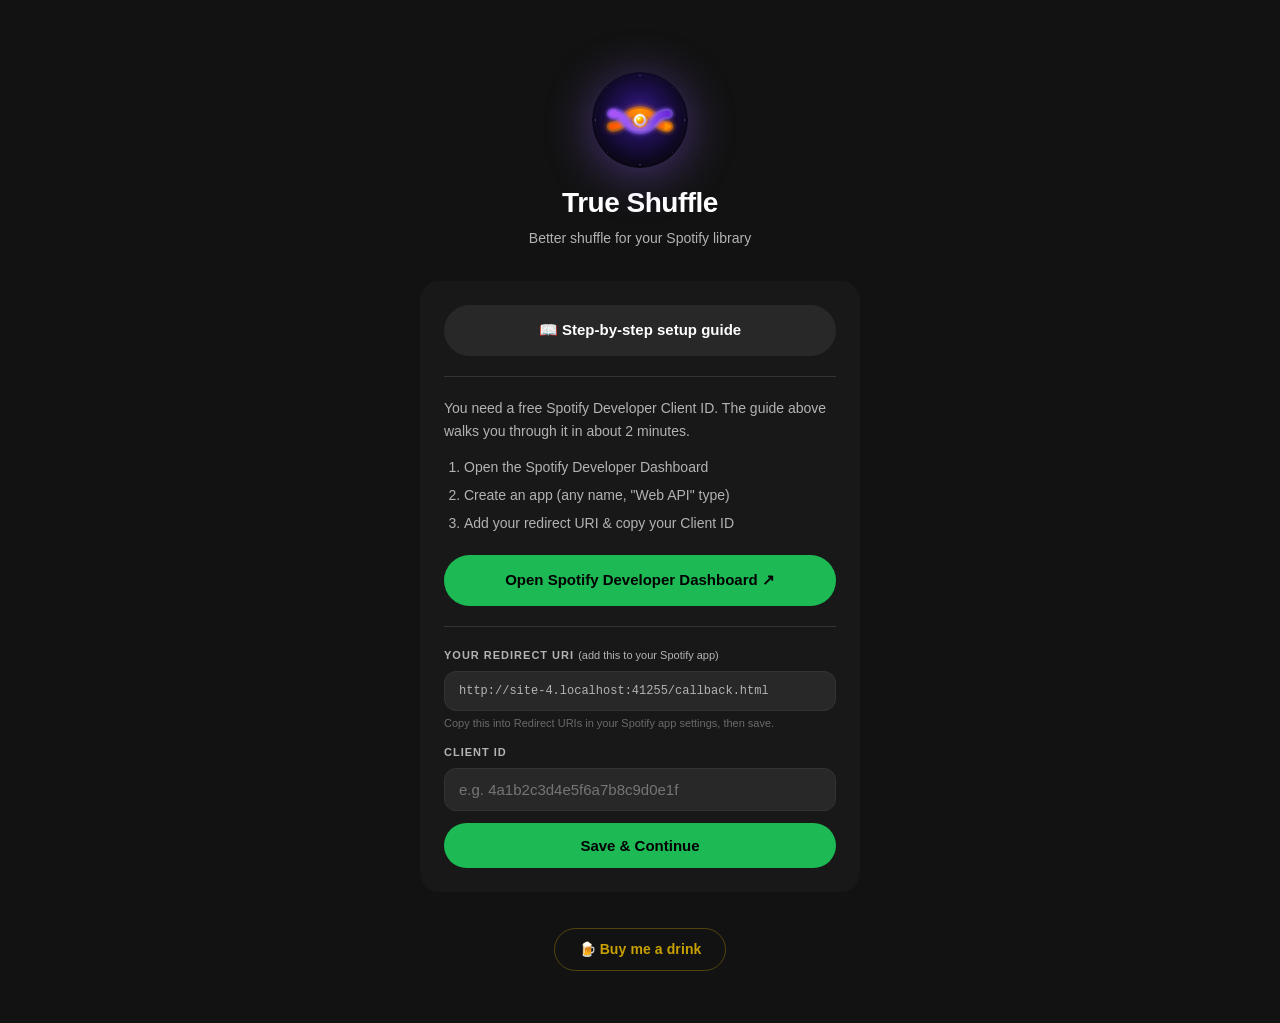
==== commit 4ba2fc42: "Deploy True Shuffle web app — df8ab68d6c3b90bd967ba5a0204f0f365a250cf1 df8ab68d6c3b90bd967ba5a0204f0" ====
--- a/index.html
+++ b/index.html
@@ -239,7 +239,7 @@
                         </div>
                         <span class="setting-value" id="song-cooldown-value">5</span>
                     </div>
-                    <input type="range" id="input-song-cooldown" min="1" max="50" step="1" value="5">
+                    <input type="range" id="input-song-cooldown" min="1" max="100" step="1" value="5">
                     <div style="display:flex;justify-content:space-between;margin-top:6px;">
                         <span class="text-muted text-sm">1</span>
                         <span class="text-muted text-sm">50</span>
@@ -332,6 +332,6 @@
 
 </div><!-- /.app -->
 
-<script type="module" src="js/app.js?v=24"></script>
+<script type="module" src="js/app.js?v=25"></script>
 </body>
 </html>
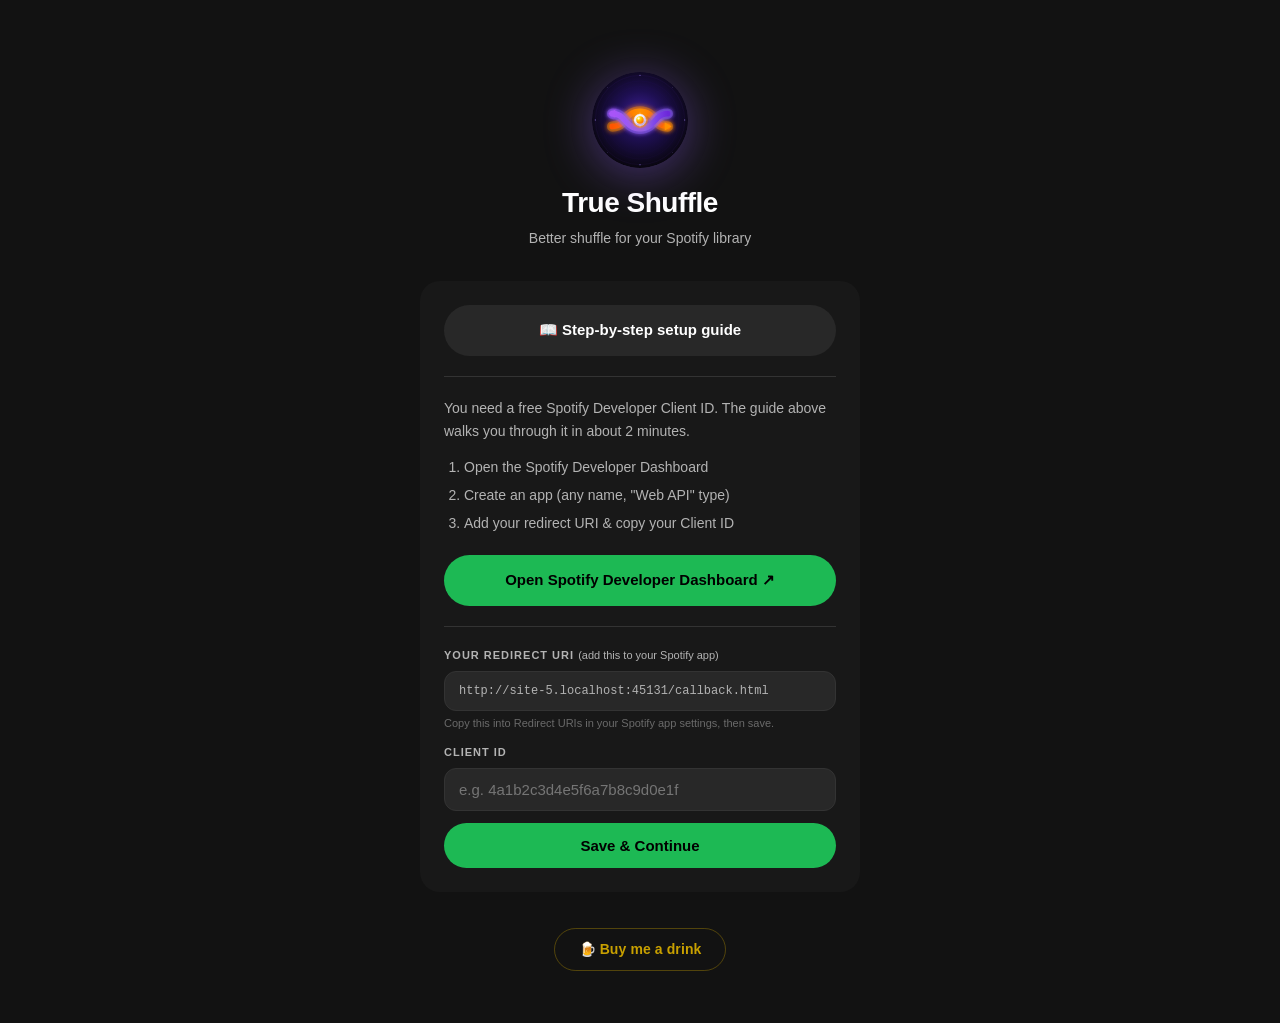
==== commit 03f4a24b: "Deploy True Shuffle web app — 68afe46c68c6a45d931630d6eb40b7a0a1650bde 68afe46c68c6a45d931630d6eb40b" ====
--- a/index.html
+++ b/index.html
@@ -332,6 +332,6 @@
 
 </div><!-- /.app -->
 
-<script type="module" src="js/app.js?v=25"></script>
+<script type="module" src="js/app.js?v=26"></script>
 </body>
 </html>
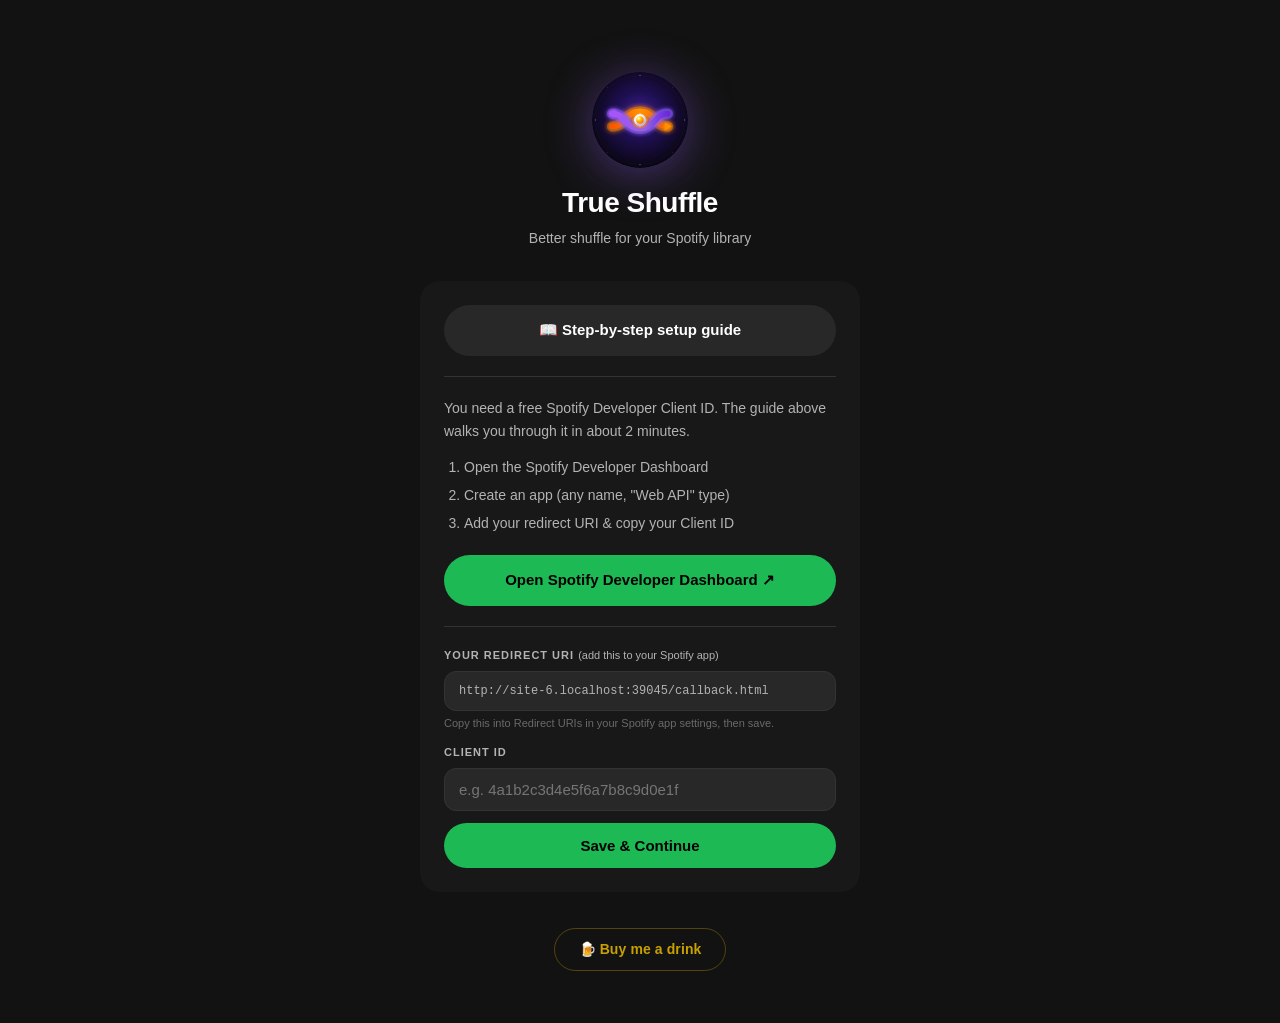
==== commit 014ba0ed: "Deploy True Shuffle web app — 9d647daaf13cd48770dfeac8d7dc12b5f67d2e2c 9d647daaf13cd48770dfeac8d7dc1" ====
--- a/index.html
+++ b/index.html
@@ -242,7 +242,7 @@
                     <input type="range" id="input-song-cooldown" min="1" max="100" step="1" value="5">
                     <div style="display:flex;justify-content:space-between;margin-top:6px;">
                         <span class="text-muted text-sm">1</span>
-                        <span class="text-muted text-sm">50</span>
+                        <span class="text-muted text-sm">100</span>
                     </div>
                     <div class="text-muted text-sm" id="song-cooldown-rec" style="margin-top:8px;"></div>
 
@@ -288,7 +288,23 @@
                         Artists are scanned in batches per build. Use this to force a rescan
                         for newly released music.
                     </p>
-                    <button id="btn-clear-cache" class="btn btn-outline btn-sm">Scan for new tracks</button>
+
+                    <div class="setting-row">
+                        <div>
+                            <div class="setting-row-label">Auto-rescan</div>
+                            <div class="setting-row-desc">Cached artists older than this rejoin the
+                                scan queue automatically, a few per build</div>
+                        </div>
+                        <span class="setting-value" id="rescan-days-value">30 days</span>
+                    </div>
+                    <input type="range" id="input-rescan-days" min="0" max="365" step="1" value="30">
+                    <div style="display:flex;justify-content:space-between;margin-top:6px;">
+                        <span class="text-muted text-sm">Manual</span>
+                        <span class="text-muted text-sm">365</span>
+                    </div>
+
+                    <button id="btn-clear-cache" class="btn btn-outline btn-sm"
+                            style="margin-top: 16px;">Scan for new tracks</button>
                 </div>
 
                 <div class="divider"></div>
@@ -332,6 +348,6 @@
 
 </div><!-- /.app -->
 
-<script type="module" src="js/app.js?v=26"></script>
+<script type="module" src="js/app.js?v=27"></script>
 </body>
 </html>
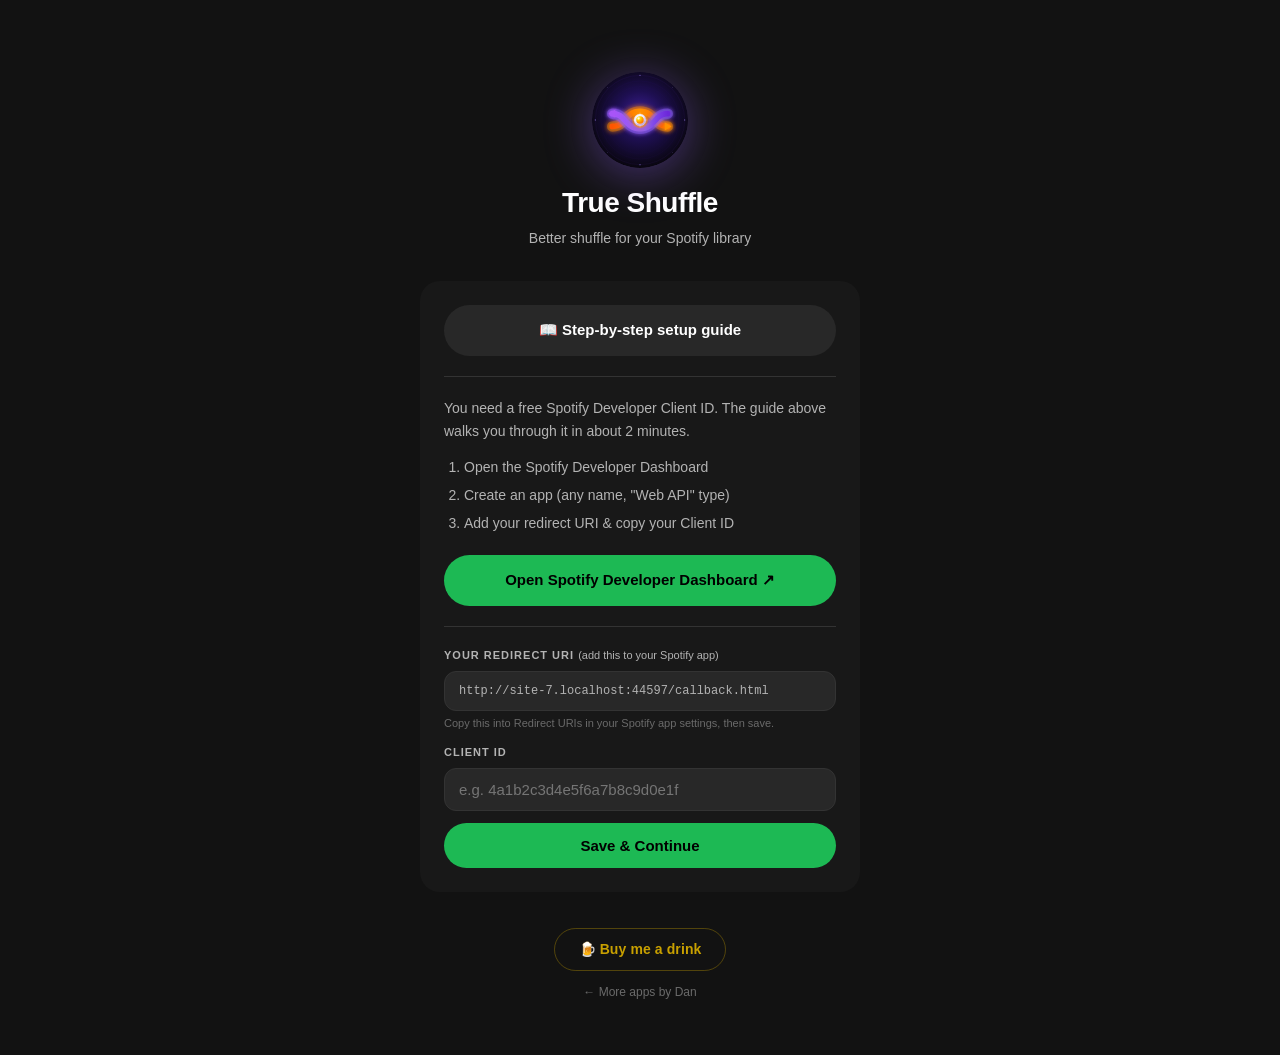
==== commit 235b991e: "Deploy True Shuffle web app — 5c66eaabd8ae6388336e0d7f874aac90a8569f4f 5c66eaabd8ae6388336e0d7f874aa" ====
--- a/index.html
+++ b/index.html
@@ -9,7 +9,7 @@
     <title>True Shuffle</title>
     <link rel="icon" type="image/svg+xml" href="favicon.svg">
     <link rel="apple-touch-icon" href="favicon.svg">
-    <link rel="stylesheet" href="css/style.css">
+    <link rel="stylesheet" href="css/style.css?v=28">
 </head>
 <body>
 <div class="app">
@@ -66,6 +66,8 @@
             <a href="https://www.buymeacoffee.com/AppsbyDan" target="_blank" rel="noopener" class="bmc-link">
                 🍺 Buy me a drink
             </a>
+            <br>
+            <a href="https://crazyh1803.github.io/AppsByDan/index.html" class="site-home-link">← More apps by Dan</a>
         </div>
     </section>
 
@@ -117,6 +119,8 @@
             <a href="https://www.buymeacoffee.com/AppsbyDan" target="_blank" rel="noopener" class="bmc-link">
                 🍺 Buy me a drink
             </a>
+            <br>
+            <a href="https://crazyh1803.github.io/AppsByDan/index.html" class="site-home-link">← More apps by Dan</a>
         </div>
     </section>
 
@@ -155,6 +159,8 @@
             <a href="https://www.buymeacoffee.com/AppsbyDan" target="_blank" rel="noopener" class="bmc-link">
                 🍺 Buy me a drink
             </a>
+            <br>
+            <a href="https://crazyh1803.github.io/AppsByDan/index.html" class="site-home-link">← More apps by Dan</a>
         </div>
     </section>
 
@@ -348,6 +354,6 @@
 
 </div><!-- /.app -->
 
-<script type="module" src="js/app.js?v=27"></script>
+<script type="module" src="js/app.js?v=28"></script>
 </body>
 </html>
--- a/css/style.css
+++ b/css/style.css
@@ -113,6 +113,21 @@
     transform: translateY(-1px);
 }
 
+/* Back-link to the Apps by Dan hub. Deliberately understated — it sits directly
+   under the tip button and shouldn't compete with it for attention. */
+.site-home-link {
+    display: inline-block;
+    margin-top: 12px;
+    color: var(--text-dim);
+    font-size: 12px;
+    text-decoration: none;
+    transition: color var(--transition);
+}
+.site-home-link:hover {
+    color: var(--text-muted);
+    text-decoration: underline;
+}
+
 /* ── Cards ───────────────────────────────────────────────────────────────────── */
 .card {
     background: var(--surface);
